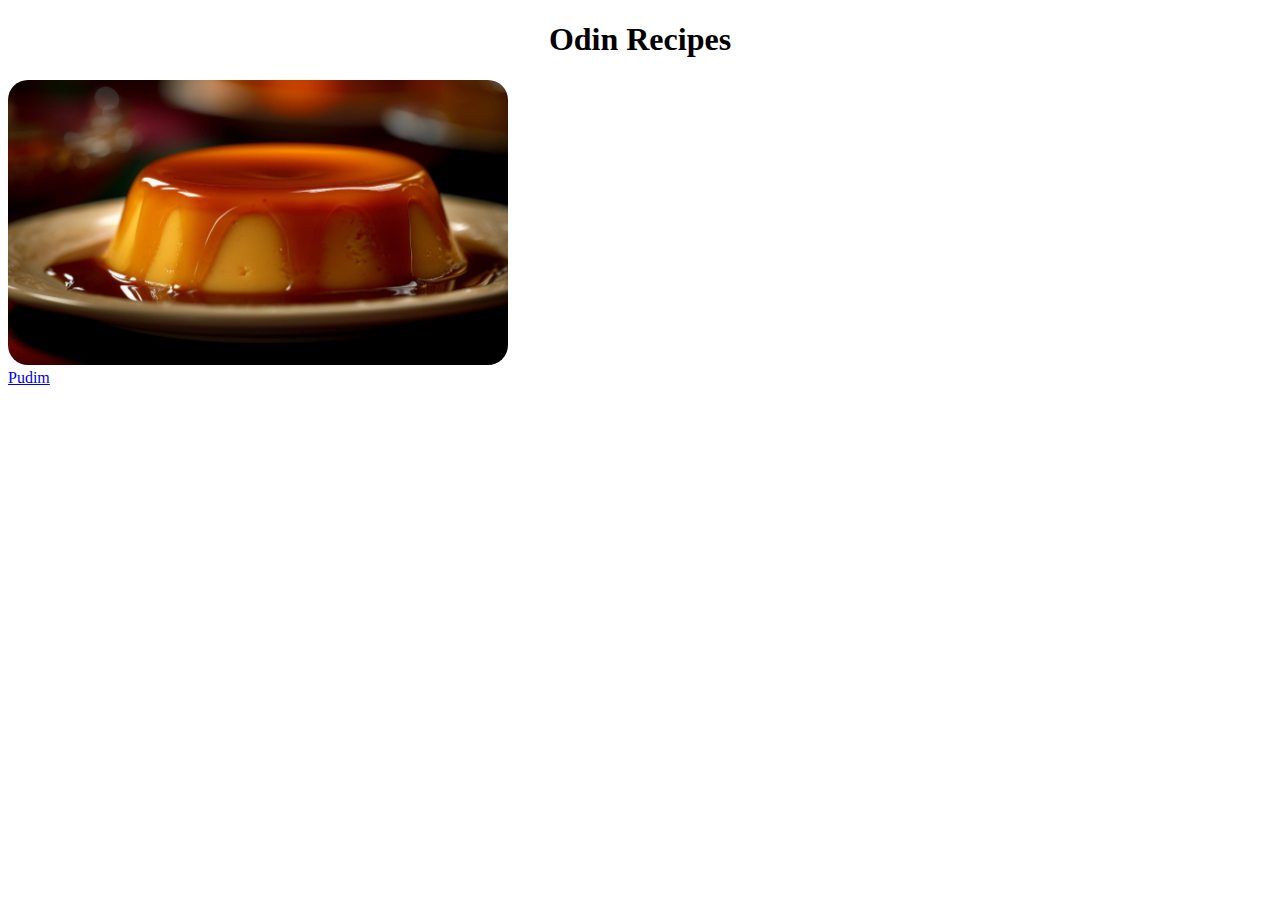
==== index.html @ aa8d5fed "." ====
<!DOCTYPE html>
<html lang="pt-br">
<head>
    <meta charset="UTF-8">
    <meta name="viewport" content="width=device-width, initial scale=1.0">
    <title>Odin Recipes</title>
    <link rel="stylesheet" href="style.css">
</head>
<body>
    <h1 style="text-align: center;">Odin Recipes</h1>
    <div class="conteiner">
        <a href="recipes/pudim.html">
            <img src="assets/46362.jpg" alt="" style="width: 100%; width: 500px; border-radius: 20px;">
            <div class="middle">
                <div class="text">Pudim</div>
            </div>
        </a>
    </div>
</body>
</html>
---- style.css ----
@import "UTF-8";

#conteiner {
    display: block;
    margin: auto;
}
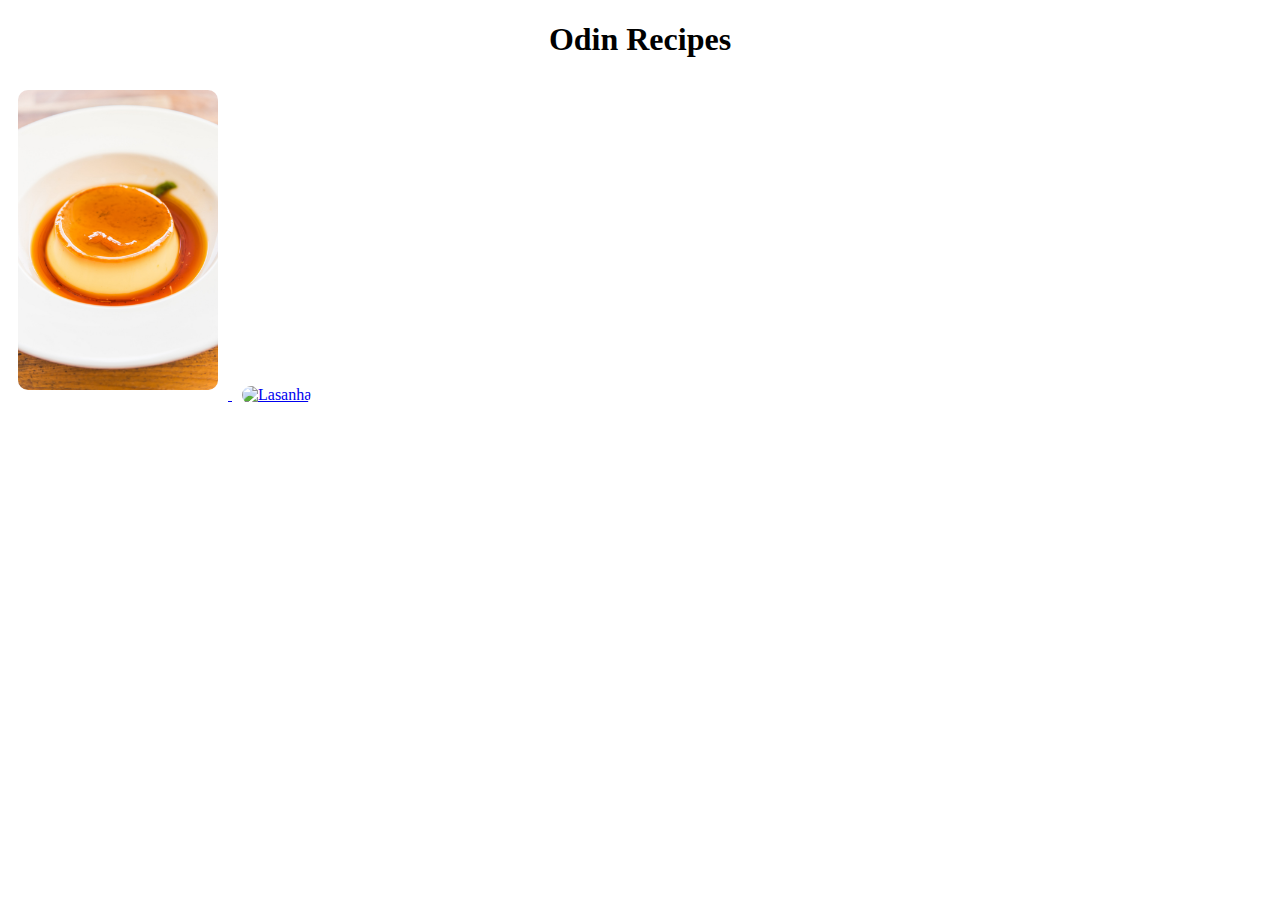
==== commit c87b7c1b: "Add a recipe and clean the code" ====
--- a/index.html
+++ b/index.html
@@ -10,11 +10,14 @@
     <h1 style="text-align: center;">Odin Recipes</h1>
     <div class="conteiner">
         <a href="recipes/pudim.html">
-            <img src="assets/46362.jpg" alt="" style="width: 100%; width: 500px; border-radius: 20px;">
-            <div class="middle">
-                <div class="text">Pudim</div>
-            </div>
+            <img class="recipe" src="assets/pudim.jpg" alt="Pudim">
         </a>
+        
+        <a href="recipes/lasanha.html">
+            <img class="recipe" src="assets/lasanha.jpg" alt="Lasanha">
+        </a>
+
+        <a href=""></a>
     </div>
 </body>
 </html>--- a/style.css
+++ b/style.css
@@ -3,4 +3,12 @@
 #conteiner {
     display: block;
     margin: auto;
+    width: 100%;
 }
+
+.recipe {
+    width: 200px;
+    height: 300px; 
+    border-radius: 20px; 
+    padding: 10px;
+}
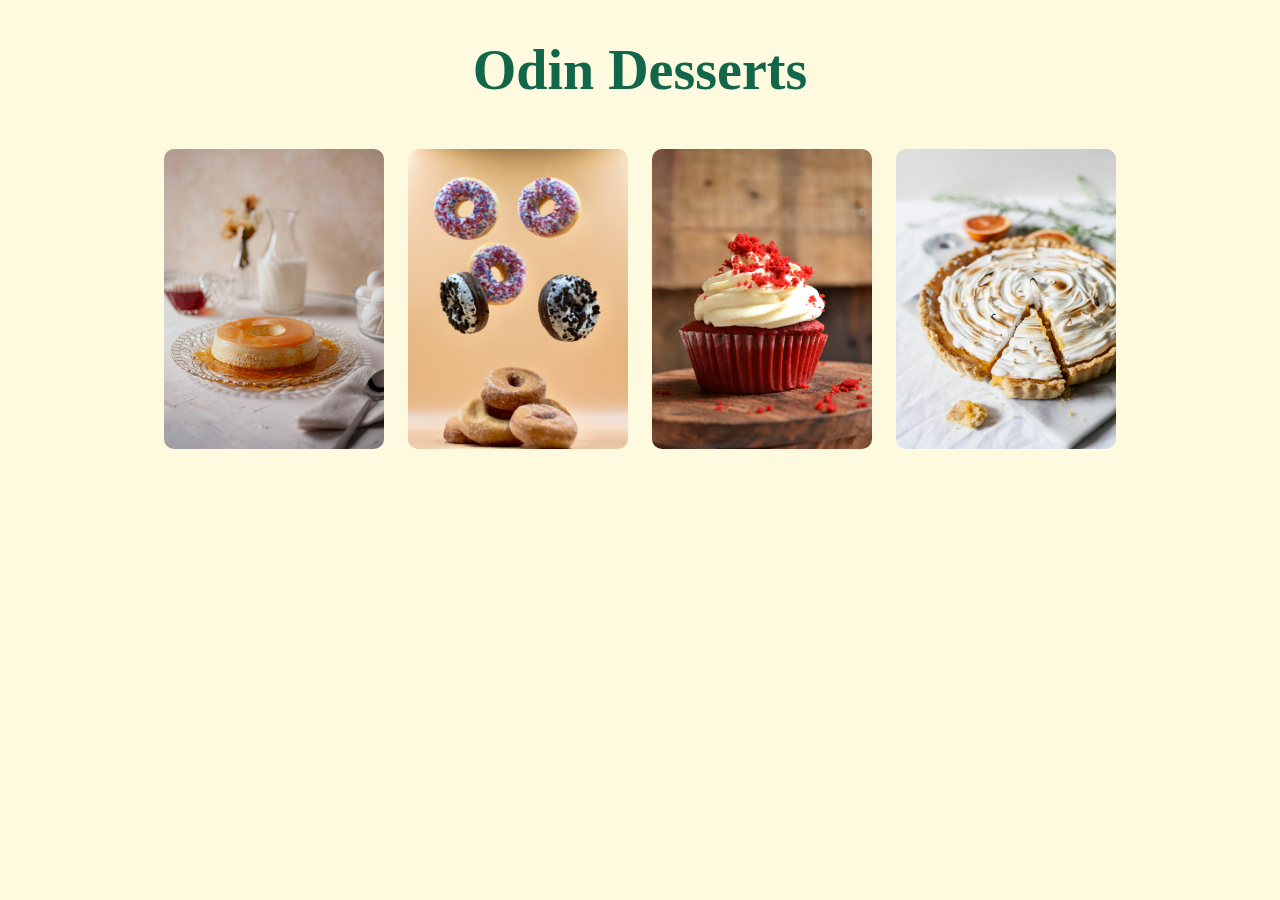
==== commit 8029876f: "Trocar receitas e estilizar" ====
--- a/index.html
+++ b/index.html
@@ -4,20 +4,26 @@
     <meta charset="UTF-8">
     <meta name="viewport" content="width=device-width, initial scale=1.0">
     <title>Odin Recipes</title>
-    <link rel="stylesheet" href="style.css">
+    <link rel="stylesheet" href="css/style.css">
 </head>
 <body>
-    <h1 style="text-align: center;">Odin Recipes</h1>
-    <div class="conteiner">
+    <h1 id="title">Odin Desserts</h1>
+    <div class="menu">
         <a href="recipes/pudim.html">
             <img class="recipe" src="assets/pudim.jpg" alt="Pudim">
         </a>
         
-        <a href="recipes/lasanha.html">
-            <img class="recipe" src="assets/lasanha.jpg" alt="Lasanha">
+        <a href="recipes/donuts.html">
+            <img class="recipe" src="assets/donuts.jpg" alt="Lasanha">
         </a>
 
-        <a href=""></a>
+        <a href="">
+            <img class="recipe" src="assets/cupcake.jpg" alt="Cupcake">
+        </a>
+
+        <a href="">
+            <img class="recipe" src="assets/torta.jpg" alt="Torta">
+        </a>
     </div>
 </body>
 </html>--- a/css/style.css
+++ b/css/style.css
@@ -0,0 +1,109 @@
+@import "UTF-8";
+@import url('https://fonts.googleapis.com/css2?family=Kreon:wght@300..700&display=swap');
+@import url('https://fonts.googleapis.com/css2?family=Inter:wght@100..900&display=swap');
+
+body {
+    background-color: #fefae0;
+    text-align: center;
+}
+
+#title {
+    text-align: center;
+    font-size: 3.5em;
+    font-family: Vogue;
+    color: #12674A;
+}
+
+
+.recipe-name {
+    font-family: Kreon;
+    text-align: left;
+    color: #ff4e00;
+    font-size: 3.5em;
+    background-color: #12674A;
+    margin: 0px 0px;
+    text-align: left;
+    background-position: center;
+    border-radius: 5px;
+}
+
+h2 {
+    text-align: left;
+    font-family: Kreon;
+}
+
+p {
+    text-align: left;
+    font-family: inter;
+    color: #202020;
+}
+
+a {
+    text-decoration: none;
+}
+
+hr {
+    border-top: 3px solid #12674A;
+    margin-left:0;
+}
+
+#menu {
+    display: inline-block;
+    margin: auto;
+    width: 100%;
+}
+
+.recipe {
+    width: 220px;
+    height: 300px; 
+    border-radius: 20px; 
+    padding: 10px;
+}
+
+#container {
+    display: grid;
+    align-items: left; 
+    grid-template-columns: 1fr 1fr 1fr;
+    padding-left: 0px;
+    float: left;
+}
+   
+.recipe-img {
+    border-radius: 20px;
+    margin-left: 15px;
+    margin-top: 15px;
+    width: 450px;
+    height: 550px;
+    float: left;
+
+}
+.desc {
+    font-size: 4em;
+    font-family: Kreon;
+    float: left;
+}
+   
+.text {
+    text-align: left;
+    margin-left: 0px;
+    margin-top: 15px;
+    font-family: inter;
+    max-width: 400px;
+    float: left;
+    margin-left: 20px;
+}
+
+.text2 {
+    margin-right: 170px;
+    margin-top: 15px;
+}
+
+.ingredientes {
+    font-family: Kreon;
+    font-size: 4em;
+}
+
+ul {
+    text-align: left;
+    font-family: inter;
+}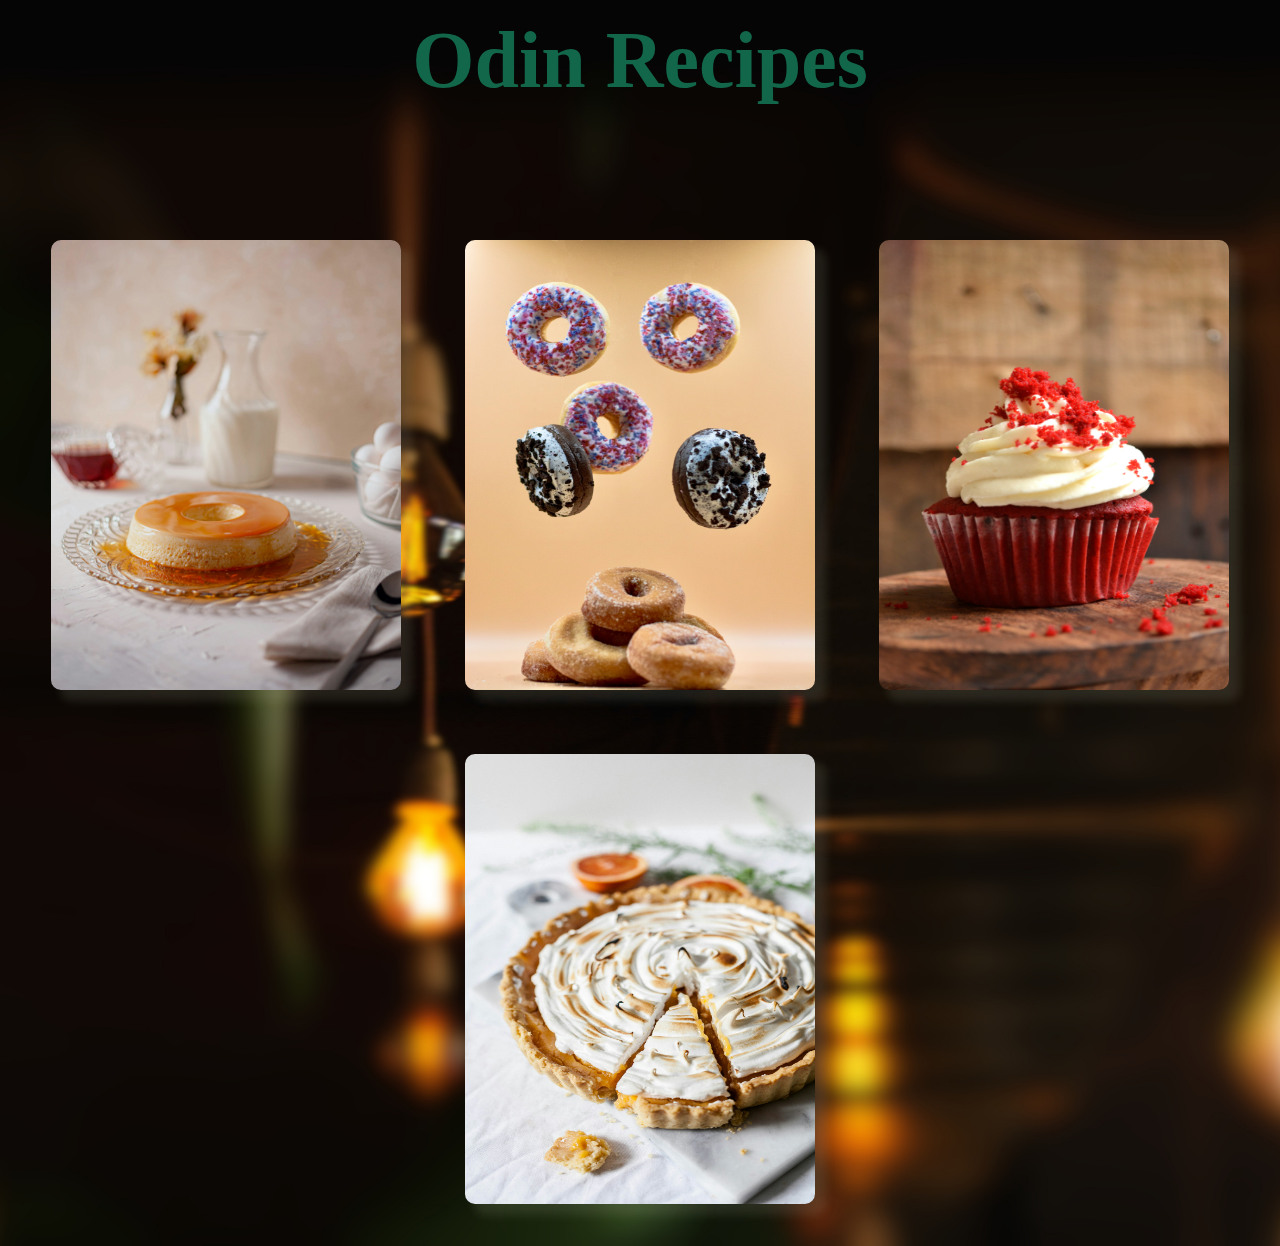
==== commit c69e2847: "Finalizado o index, e mudança nas fontes" ====
--- a/index.html
+++ b/index.html
@@ -5,25 +5,24 @@
     <meta name="viewport" content="width=device-width, initial scale=1.0">
     <title>Odin Recipes</title>
     <link rel="stylesheet" href="css/style.css">
+    <link rel="shortcut icon" href="../odin-recipes/assets/favicon.ico" type="image/x-icon">
 </head>
-<body>
-    <h1 id="title">Odin Desserts</h1>
+<body class="index">
+    <div class="background"></div>
+    <h1 id="title">Odin Recipes</h1>
     <div class="menu">
-        <a href="recipes/pudim.html">
-            <img class="recipe" src="assets/pudim.jpg" alt="Pudim">
-        </a>
-        
-        <a href="recipes/donuts.html">
-            <img class="recipe" src="assets/donuts.jpg" alt="Lasanha">
-        </a>
-
-        <a href="">
-            <img class="recipe" src="assets/cupcake.jpg" alt="Cupcake">
-        </a>
-
-        <a href="">
-            <img class="recipe" src="assets/torta.jpg" alt="Torta">
-        </a>
+            <a href="recipes/pudim.html">
+                <img class="recipe" src="assets/pudim.jpg" alt="Pudim">
+            </a>
+            <a href="recipes/donuts.html">
+                <img class="recipe" src="assets/donuts.jpg" alt="Lasanha">
+            </a>
+            <a href="">
+                <img class="recipe" src="assets/cupcake.jpg" alt="Cupcake">
+            </a>
+            <a href="">
+                <img class="recipe" src="assets/torta.jpg" alt="Torta">
+            </a>
     </div>
 </body>
 </html>--- a/css/style.css
+++ b/css/style.css
@@ -2,40 +2,49 @@
 @import url('https://fonts.googleapis.com/css2?family=Kreon:wght@300..700&display=swap');
 @import url('https://fonts.googleapis.com/css2?family=Inter:wght@100..900&display=swap');
 
-body {
+.index {
+    background-image: url("../assets/background-blur.jpg");
+    background-position: center;
+    background-size: cover;
+    background-repeat: no-repeat;
+    text-align: center;
+}
+
+.recipesBody {
     background-color: #fefae0;
-    text-align: center;
 }
 
 #title {
     text-align: center;
-    font-size: 3.5em;
+    font-size: 5em;
     font-family: Vogue;
     color: #12674A;
+    margin-top: 15px;
 }
 
-
 .recipe-name {
-    font-family: Kreon;
+    font-family: Vogue;
     text-align: left;
-    color: #ff4e00;
+    color: #fefae0;
     font-size: 3.5em;
     background-color: #12674A;
     margin: 0px 0px;
     text-align: left;
     background-position: center;
     border-radius: 5px;
+    text-indent: 15px;
 }
 
 h2 {
     text-align: left;
-    font-family: Kreon;
+    font-family: Vogue;
 }
 
 p {
     text-align: left;
-    font-family: inter;
-    color: #202020;
+    font-family: Vogue;
+    font-size: 1.2em;
+    margin-top: 99px;
 }
 
 a {
@@ -43,67 +52,107 @@
 }
 
 hr {
-    border-top: 3px solid #12674A;
+    border: 3px solid #12674A;
     margin-left:0;
 }
 
-#menu {
+.menu {
     display: inline-block;
     margin: auto;
     width: 100%;
+    margin-top: 50px;
 }
 
 .recipe {
-    width: 220px;
-    height: 300px; 
-    border-radius: 20px; 
-    padding: 10px;
+    width: 350px;
+    height: 450px; 
+    border-radius: 10px; 
+    margin: 30px;
+    transition: 1s;
+    box-shadow: 10px 10px 10px 1px rgba(233, 237, 201, 0.115)
+}
+
+.recipe:hover {
+    transition: 1s;
+    transform: scale(1.2);
 }
 
 #container {
     display: grid;
     align-items: left; 
-    grid-template-columns: 1fr 1fr 1fr;
-    padding-left: 0px;
+    grid-template-columns: 1fr 1fr 1fr 1fr;
     float: left;
+    width: 100%;
 }
-   
+
 .recipe-img {
     border-radius: 20px;
     margin-left: 15px;
     margin-top: 15px;
-    width: 450px;
-    height: 550px;
+    width: 400px;
+    height: 500px;
+    float: left; 
+}
+.title {
+    font-size: 4em;
+    font-family: Vogue;
+    float: left;
+    text-decoration: underline;
+    text-decoration-color: #12674A;
+    text-decoration-thickness: 2px;
+}
+
+.text {
+    text-align: left;
+    margin-top: 15px;
+    font-family: Vogue;
+    max-width: 360px;
     float: left;
 
 }
-.desc {
-    font-size: 4em;
-    font-family: Kreon;
-    float: left;
-}
-   
-.text {
-    text-align: left;
-    margin-left: 0px;
-    margin-top: 15px;
-    font-family: inter;
-    max-width: 400px;
-    float: left;
-    margin-left: 20px;
-}
 
-.text2 {
-    margin-right: 170px;
+.preparo{
     margin-top: 15px;
 }
 
-.ingredientes {
-    font-family: Kreon;
-    font-size: 4em;
+ul {
+    list-style-type: none;
+    text-align: left;
+    font-size: 1.2em;
+    font-family: Vogue;
+    padding-left: 0px;
+    margin-top: 50px;
 }
 
-ul {
+ul>li {
+    padding-left: 0px;
+    padding: 2px;
+}
+
+ul>li::before {
+    content: "\f2e7";
+    font-family: "FontAwesome";
+    color: #12674A;
+    margin-right: 1em;
+    font-size: 0.7em;
+    vertical-align: center;
+  }
+
+ol {
     text-align: left;
-    font-family: inter;
+    font-size: 1.2em;
+    font-family: Vogue;
+    padding-left: 15px;
+    margin-top: 50px;
+}
+
+ol>li {
+    padding-left: 4px;
+    padding: 2px;
+}
+
+ol>li::before {
+    margin-right: 1em;
+    font-size: 0.7em;
+    vertical-align: center;
 }